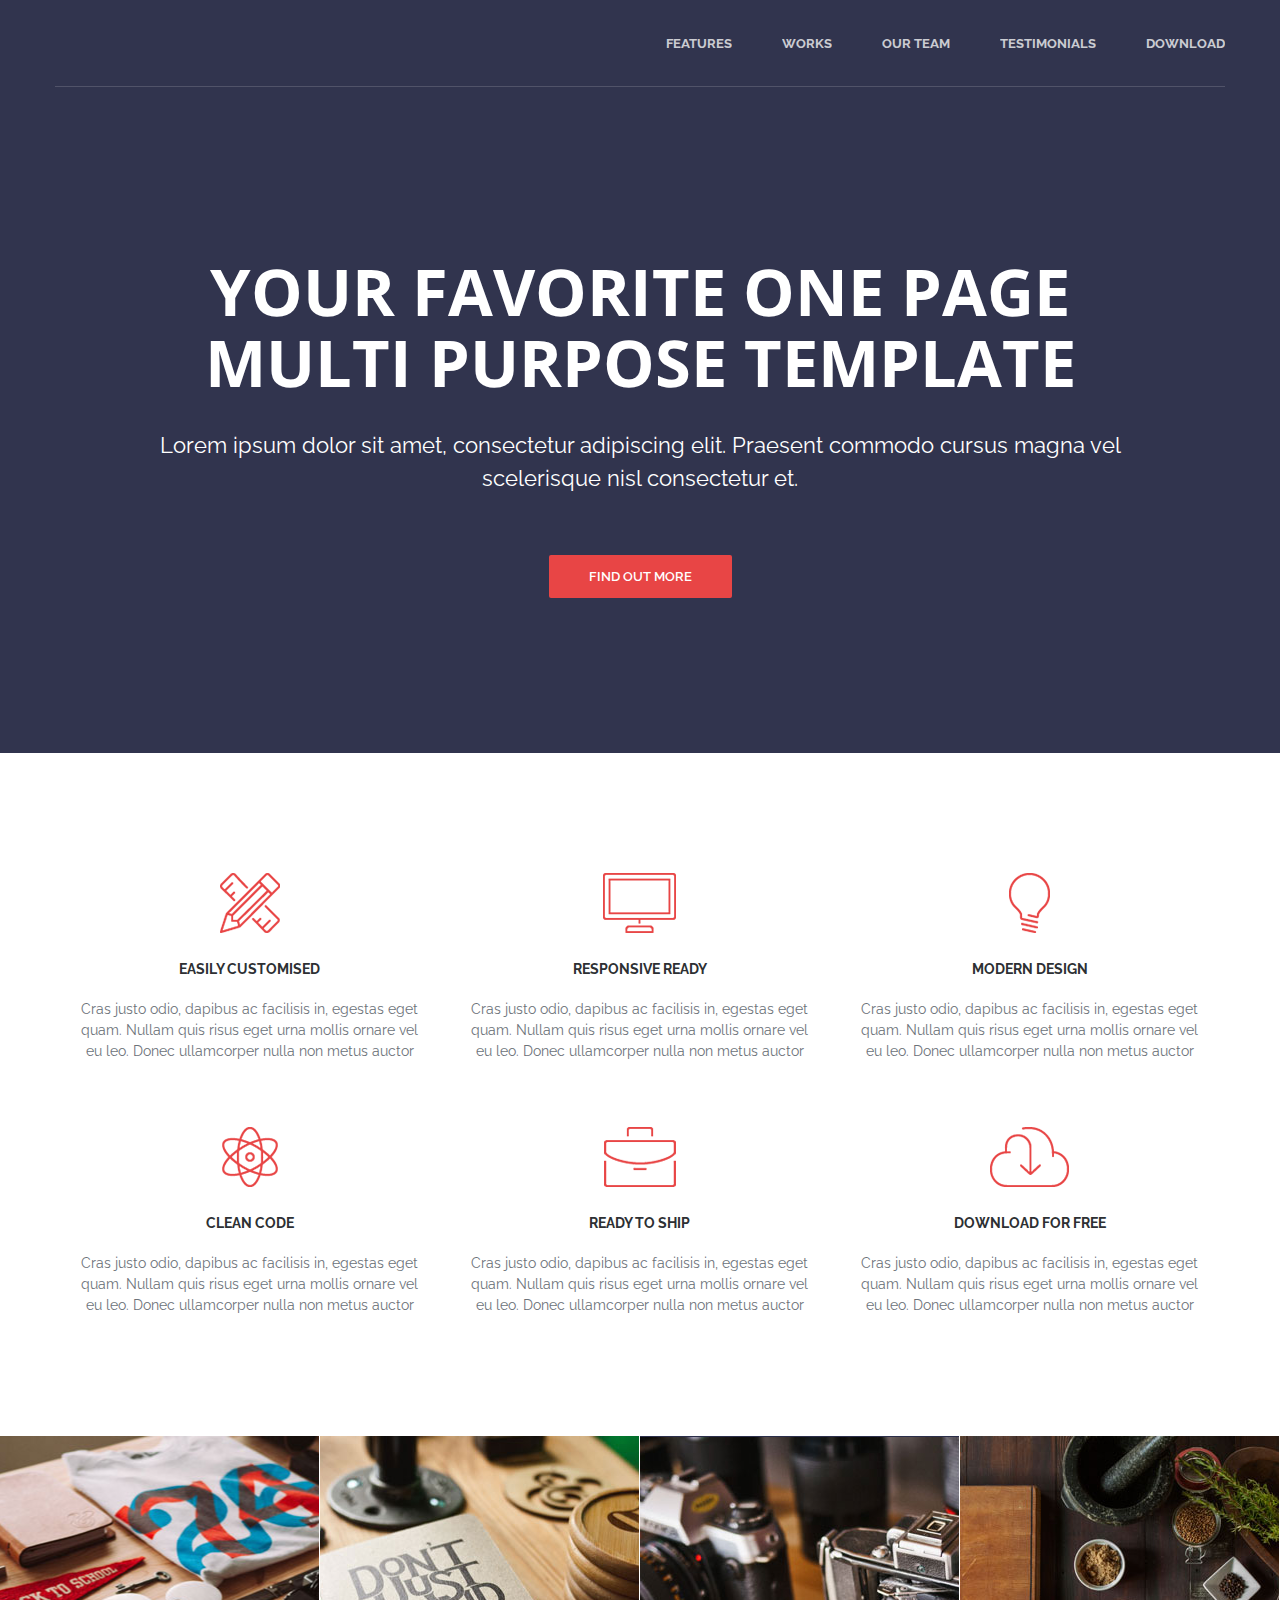
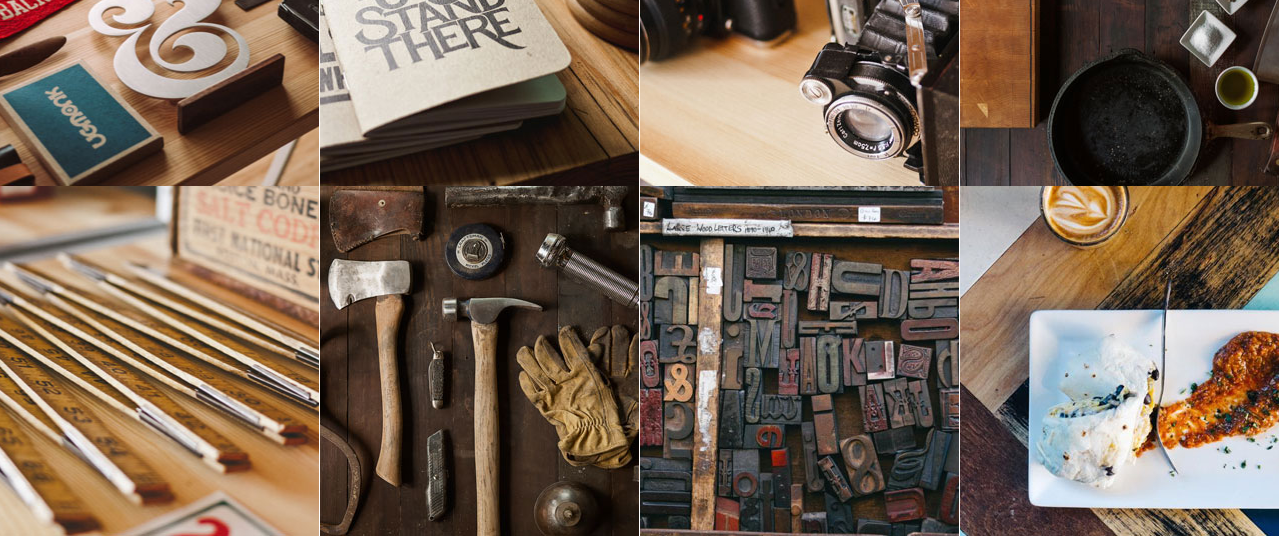
==== index.html @ 41abfb6e "Ending features & portfolio" ====
<!doctype html>
<html>
    <head>
        <meta charset="utf-8">
        <title>ActiveBox</title>
        <link rel="stylesheet" href="style.css">
        <link rel="preconnect" href="https://fonts.gstatic.com">
        <link href="https://fonts.googleapis.com/css2?family=Open+Sans:wght@700&family=Raleway:wght@400;600;700&display=swap" rel="stylesheet">
        <link rel="preconnect" href="https://fonts.gstatic.com">
        <link href="https://fonts.googleapis.com/css2?family=Cardo:ital@1&display=swap" rel="stylesheet">
    </head>
    <body>

        <header class="header">
            <div class="container">
                <div class="header__inner">
                    <div class="header_logo">
                        <img src="image/ActiveBox_header_logo.png" alt="">
                    </div>
                    <nav class="nav">
                        <a class="nav_link" href="#">Features</a>
                        <a class="nav_link" href="#">Works</a>
                        <a class="nav_link" href="#">Our Team</a>
                        <a class="nav_link" href="#">Testimonials</a>
                        <a class="nav_link" href="#">Download</a>
                    </nav>
                </div>
            </div>
        </header>

        <div class="intro">
            <div class="container">
                <div class="intro_inner">
                <h1 class="intro_title">Your Favorite One Page
                Multi Purpose Template</h1>
                <h2 class="intro_subtitle">Lorem ipsum dolor sit amet, consectetur adipiscing elit. Praesent commodo cursus magna
                vel scelerisque nisl consectetur et.</h2>
                <a class="button button--red" href="#">Find out more</a>
                </div>
            </div>
        </div>


        <div class="container">
            <div class="features">
                <div class="features_item">
                    <img src="image/icon1.png" alt="Easily Customised" class="features_icon">
                    <h3 class="features_title">Easily Customised</h3>
                    <div class="features_description">Cras justo odio, dapibus ac facilisis in, egestas eget quam. Nullam quis risus eget urna mollis ornare vel eu leo. Donec ullamcorper nulla non metus auctor </div>
                </div>

                <div class="features_item">
                    <img src="image/icon2.png" alt="Responsive Ready" class="features_icon">
                    <h3 class="features_title">Responsive Ready</h3>
                    <div class="features_description">Cras justo odio, dapibus ac facilisis in, egestas eget quam. Nullam quis risus eget urna mollis ornare vel eu leo. Donec ullamcorper nulla non metus auctor  </div>
                </div>

                <div class="features_item">
                    <img src="image/icon3.png" alt="Modern Design" class="features_icon">
                    <h3 class="features_title">Modern Design</h3>
                    <div class="features_description">Cras justo odio, dapibus ac facilisis in, egestas eget quam. Nullam quis risus eget urna mollis ornare vel eu leo. Donec ullamcorper nulla non metus auctor </div>
                </div>

                <div class="features_item">
                    <img src="image/icon4.png" alt="Clean Code" class="features_icon">
                    <h3 class="features_title">Clean Code</h3>
                    <div class="features_description">Cras justo odio, dapibus ac facilisis in, egestas eget quam. Nullam quis risus eget urna mollis ornare vel eu leo. Donec ullamcorper nulla non metus auctor </div>
                </div>

                <div class="features_item">
                    <img src="image/icon5.png" alt="Ready to Ship" class="features_icon">
                    <h3 class="features_title">Ready to Ship</h3>
                    <div class="features_description">Cras justo odio, dapibus ac facilisis in, egestas eget quam. Nullam quis risus eget urna mollis ornare vel eu leo. Donec ullamcorper nulla non metus auctor </div>
                </div>

                <div class="features_item">
                    <img src="image/icon6.png" alt="Download for Free" class="features_icon">
                    <h3 class="features_title">Download for Free</h3>
                    <div class="features_description">Cras justo odio, dapibus ac facilisis in, egestas eget quam. Nullam quis risus eget urna mollis ornare vel eu leo. Donec ullamcorper nulla non metus auctor </div>
                </div>
            </div> <!-- /.features -->
        </div> <!-- /.container -->

        <div class="portfolio">
            <div class="portfolio_item">
                <img src="image/portfolio1.png" alt="" class="portfolio_image">
                <div class="portfolio_content">
                    <div class="portfolio_title">Project Name</div>
                    <div class="portfolio_description">User Interface Design</div>
                </div>
            </div>

            <div class="portfolio_item">
                <img src="image/portfolio2.png" alt="" class="portfolio_image">
                <div class="portfolio_content">
                    <div class="portfolio_title">Project Name</div>
                    <div class="portfolio_description">User Interface Design</div>
                </div>
            </div>

            <div class="portfolio_item">
                <img src="image/portfolio3.png" alt="" class="portfolio_image">
                <div class="portfolio_content">
                    <div class="portfolio_title">Project Name</div>
                    <div class="portfolio_description">User Interface Design</div>
                </div>
            </div>

            <div class="portfolio_item">
                <img src="image/portfolio4.png" alt="" class="portfolio_image">
                <div class="portfolio_content">
                    <div class="portfolio_title">Project Name</div>
                    <div class="portfolio_description">User Interface Design</div>
                </div>
            </div>

            <div class="portfolio_item">
                <img src="image/portfolio5.png" alt="" class="portfolio_image">
                <div class="portfolio_content">    
                    <div class="portfolio_title">Project Name</div>
                    <div class="portfolio_description">User Interface Design</div>
                </div>
            </div>

            <div class="portfolio_item">
                <img src="image/portfolio6.png" alt="" class="portfolio_image">
                <div class="portfolio_content">
                    <div class="portfolio_title">Project Name</div>
                    <div class="portfolio_description">User Interface Design</div>
                </div>
            </div>

            <div class="portfolio_item">
                <img src="image/portfolio7.png" alt="" class="portfolio_image">
                <div class="portfolio_content">
                    <div class="portfolio_title">Project Name</div>
                    <div class="portfolio_description">User Interface Design</div>
                </div>
            </div>

            <div class="portfolio_item">
                <img src="image/portfolio8.png" alt="" class="portfolio_image">
                <div class="portfolio_content">
                    <div class="portfolio_title">Project Name</div>
                    <div class="portfolio_description">User Interface Design</div>
                </div>
            </div>
        </div> <!-- /.portfolio -->


    </body>
</html>
---- style.css ----
body {
    margin: 0;
    font-family: 'Raleway', sans-serif;
    font-size: 14px;
    color: #6c7279;
    -webkit-font-smoothing: antialiased;
}

*,
*:before,
*:after {
    /* Алгоритм подсчёта размера блока */
    box-sizing: border-box;
}

h1, h2, h3, h4, h5, h6 {
    margin: 0;
}

p {
    margin: 0 0 10px 0;
}

/* Container */

.container {
    width: 100%;
    max-width: 1170px;
    margin: 0 auto;
}

/* Header */

.header {
    width: 100%;
    position: absolute;
    top: 0;
    left: 0;
    z-index: 1000;
    height: 100px;
}

.header__inner {
    display: flex;
    justify-content: space-between;
    border-bottom: 1px solid #515369;
    padding: 35px 0;
    align-items: center;
}

/* nav */

.nav {
    display: flex;
    font-size: 13px;
    font-weight: 700;
}

.nav_link {
    margin-left: 50px;
    color: #fff;
    text-decoration: none;
    text-transform: uppercase;
    opacity: 0.75;
    transition: opacity .1s linear;
}

.nav_link:first-child {
    margin-left: 0px;
}

.nav_link:hover {
    opacity: 1;

}

/* Intro */

.intro {
    height: 753px;
    background: #31344e url("image/bg.jpg") no-repeat center;
    background-size: cover;
    padding-top: 100px;
    display: flex;
    flex-direction: column;
    justify-content: center;

}

.intro_inner {
    max-width: 970px;
    width: 100%;
    margin: 0 auto;
    text-align: center;
}

.intro_title {
    font-family: 'Open Sans', sans-serif;
    font-size: 65px;
    color: #fff;
    font-weight: 700;
    line-height: 1.1;
    margin: 0 0 30px;
    text-transform: uppercase;
    

}

.intro_subtitle {
    color: #fff;
    font-size: 22px;
    line-height: 1.5;
    font-weight: 400;
    margin-bottom: 60px;
}


/* Button */

.button {
    display: inline-block;
    vertical-align: top;
    font-size: 13px;
    font-weight: 600;
    color: #fff;
    text-transform: uppercase;
    text-decoration: none;
    padding: 14px 40px;
    border-radius: 2px;
    font-family: inherit;
    border: 0;
    cursor: pointer;
    transition: background-color .1s linear;

}

.button--red {
    background-color: #e84545;
}

.button--red:hover {
    background-color: #dd3434;
}


/* Features */

.features {
    display: flex;
    margin: 120px 0;
    flex-wrap: wrap;
}

.features_item {
    width: 33.33333%;
    text-align: center;
    padding: 0 25px;
}

.features_item:nth-child(-n+3) {
    margin-bottom: 65px;
}

.features_icon {
    margin-bottom: 25px;
}

.features_title {
    margin-bottom: 22px;
    color: #2d3033;
    font-size: 14px;
    font-family: 'Raleway', sans-serif;
    font-weight: 700;
    text-transform: uppercase;
}

.features_description {
    color: #6c7279;
    line-height: 1.5;
    font-size: 14px;

}

/* Portfolio */

.portfolio {
    display: flex;
    flex-wrap: wrap;
}

.portfolio_item {
    width: 25%;
    position: relative;
    overflow: hidden;
    height: 350px;
    border-right: 1px solid #fff;
}

.portfolio_image {
    position: absolute;
    top: 50%;
    left: 50%;
    z-index: 1;

    transform: translate3d(-50%, -50%, 0);
}

.portfolio_content {
    display: flex;
    flex-direction: column;
    justify-content: center;
    text-align: center;
    width: 100%;
    height: 100%;
    background-color: rgba(232, 69, 69, .9);
    position: absolute;
    top: 0;
    left: 0;
    z-index: 2;
    opacity: 0;
    transition: opacity .2s linear;
}

.portfolio_content:hover {
    opacity: 1;
}

.portfolio_title {
    font-size: 14px;
    font-weight: 700;
    font-family: 'Raleway', sans-serif;
    color: #fff;
    text-transform: uppercase;
    margin-bottom: 10px;
}

.portfolio_description {
    color: #fff;
    font-size: 14px;
    font-family: 'Raleway', sans-serif;
    font-weight: 400;
    
}
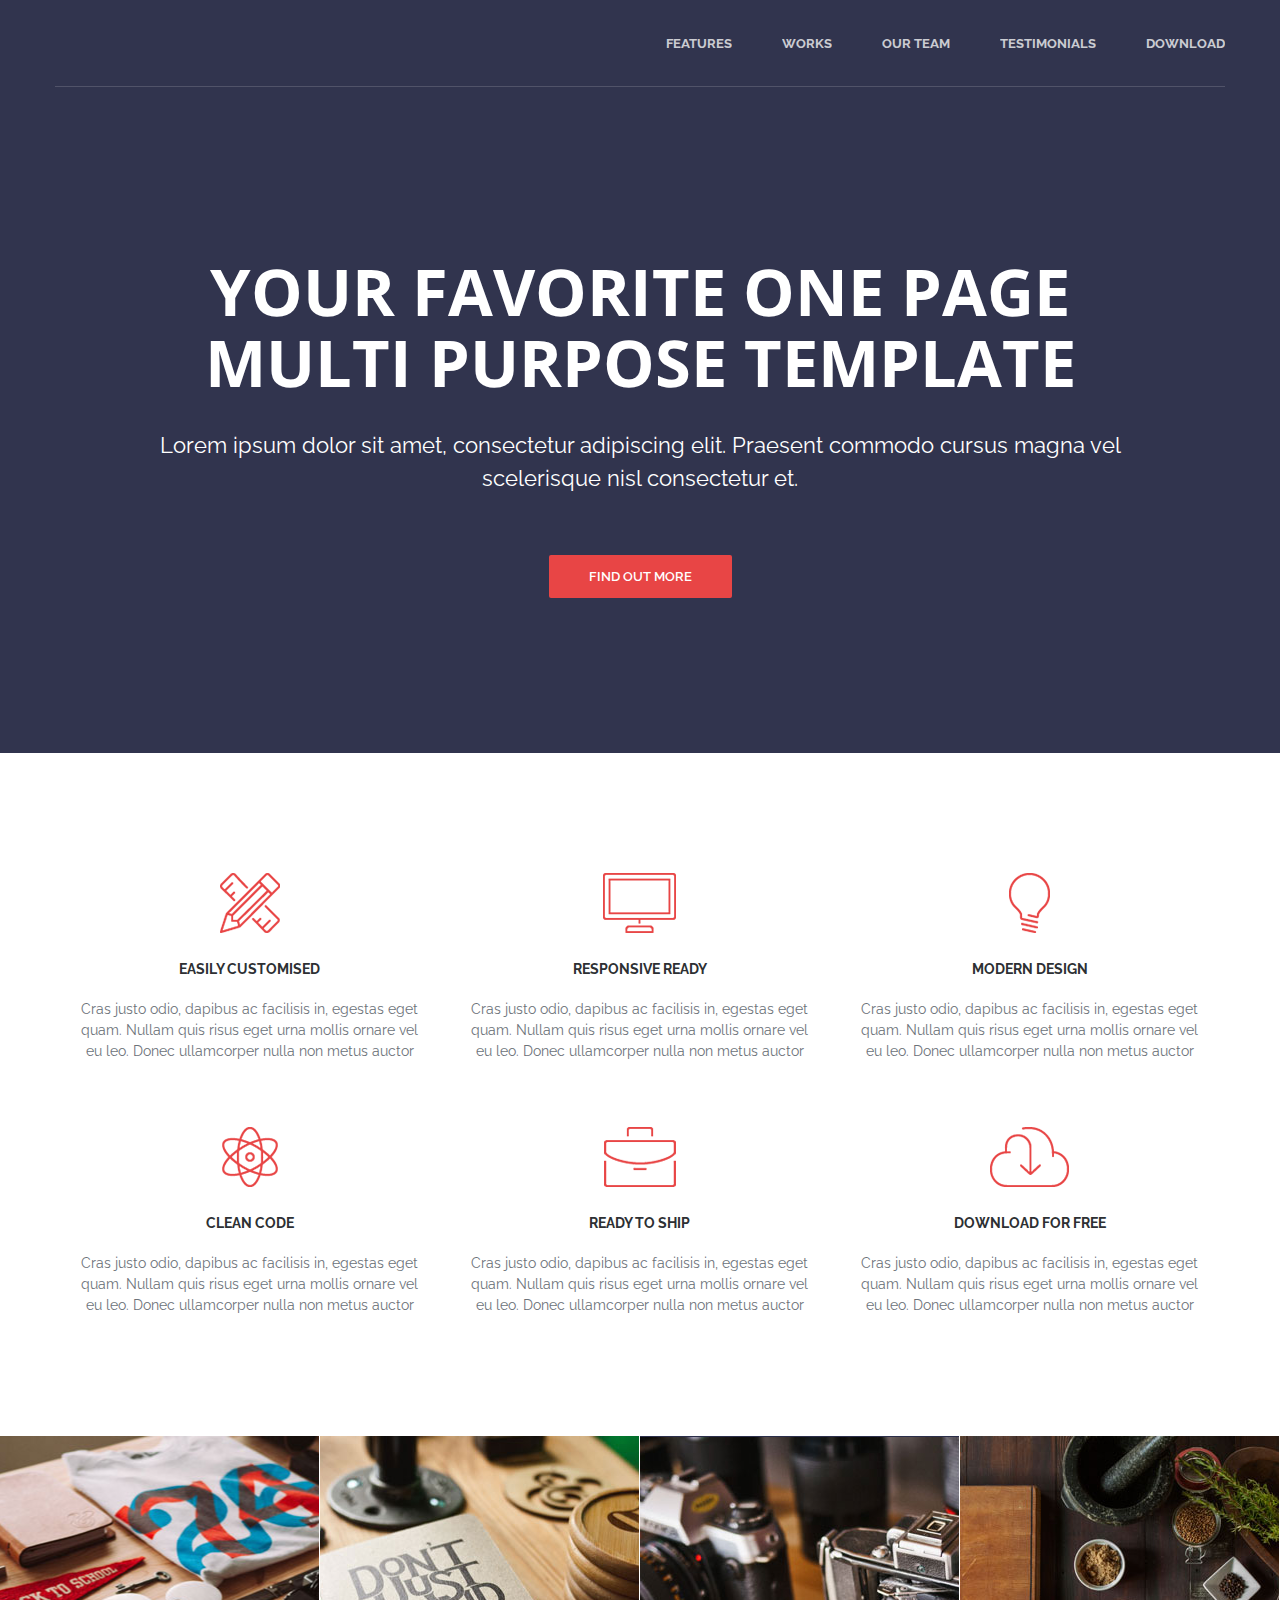
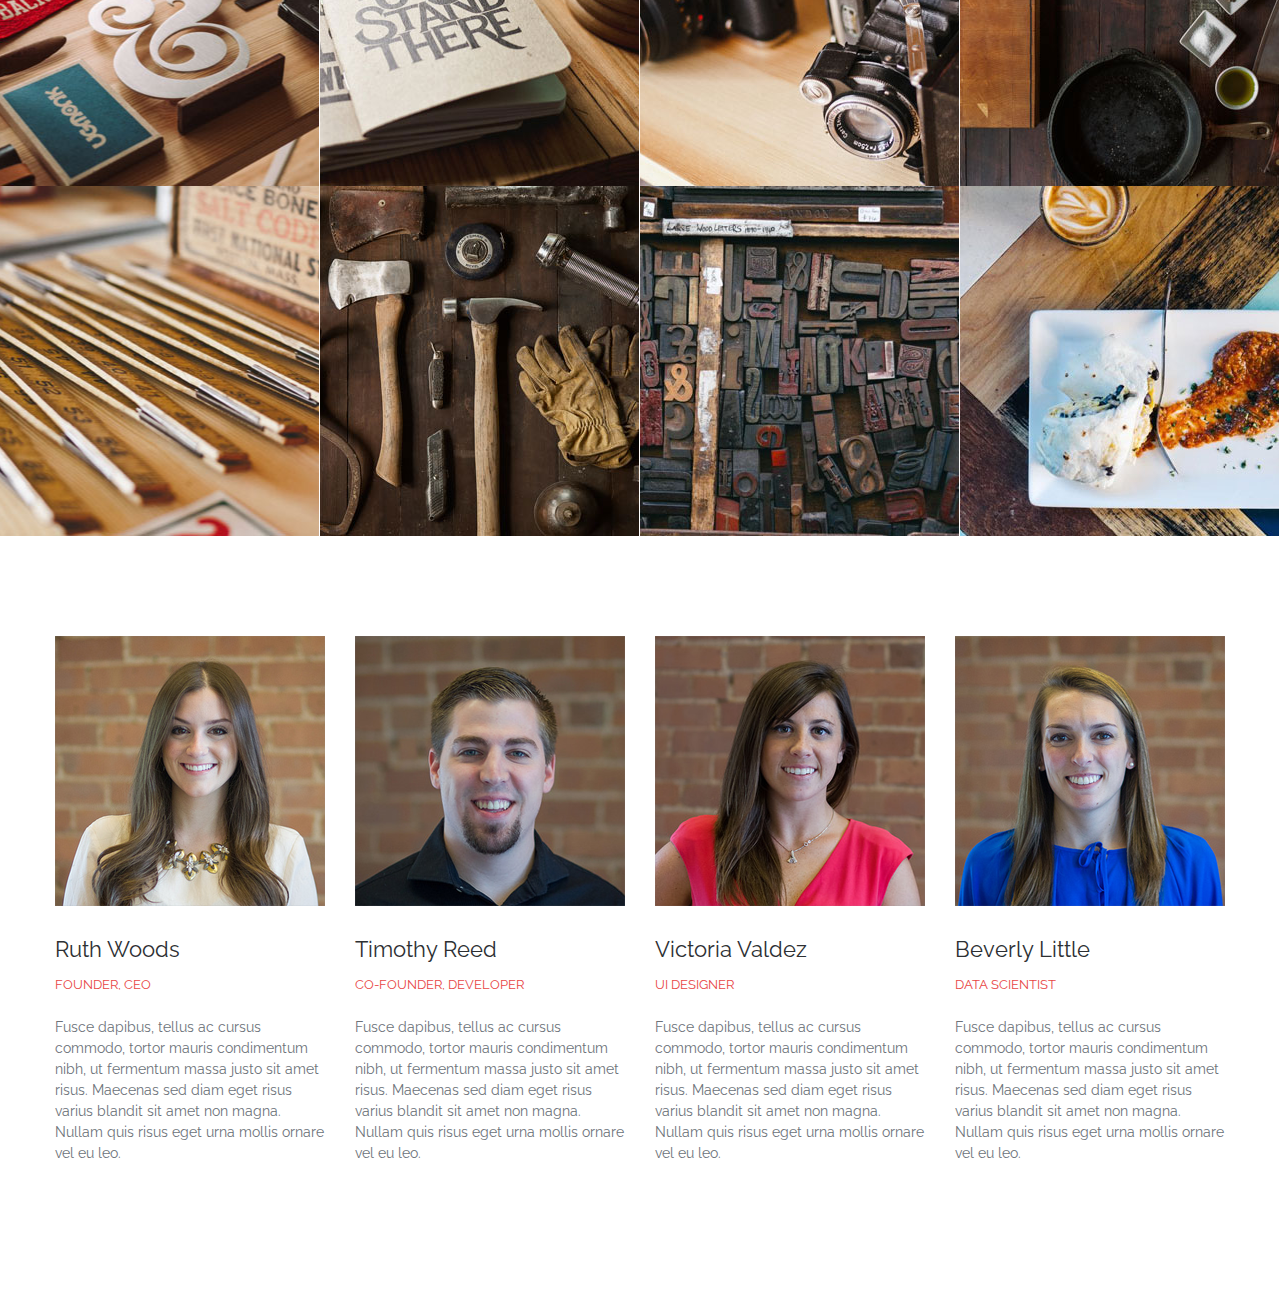
==== commit c0836b99: "Ending team" ====
--- a/index.html
+++ b/index.html
@@ -147,6 +147,44 @@
             </div>
         </div> <!-- /.portfolio -->
 
+        <div class="team">
+            <div class="container">
+                <div class="team_inner">
+                    <div class="team_item">
+                        <img src="image/team1.png" alt="" class="team_photo">
+                        <div class="team_name">Ruth Woods</div>
+                        <div class="team_position">Founder, CEO</div>
+                        <div class="team_description">Fusce dapibus, tellus ac cursus commodo, tortor mauris condimentum nibh, ut fermentum massa justo sit amet risus. Maecenas sed diam eget risus varius blandit sit amet non magna. Nullam quis risus eget urna mollis ornare vel eu leo.</div>
+                        <div class="team_connection"></div>
+                    </div>
+
+                    <div class="team_item">
+                        <img src="image/team2.png" alt="" class="team_photo">
+                        <div class="team_name">Timothy Reed</div>
+                        <div class="team_position">Co-Founder, Developer</div>
+                        <div class="team_description">Fusce dapibus, tellus ac cursus commodo, tortor mauris condimentum nibh, ut fermentum massa justo sit amet risus. Maecenas sed diam eget risus varius blandit sit amet non magna. Nullam quis risus eget urna mollis ornare vel eu leo.</div>
+                        <div class="team_connection"></div>
+                    </div>
+
+                    <div class="team_item">
+                        <img src="image/team3.png" alt="" class="team_photo">
+                        <div class="team_name">Victoria Valdez</div>
+                        <div class="team_position">UI Designer</div>
+                        <div class="team_description">Fusce dapibus, tellus ac cursus commodo, tortor mauris condimentum nibh, ut fermentum massa justo sit amet risus. Maecenas sed diam eget risus varius blandit sit amet non magna. Nullam quis risus eget urna mollis ornare vel eu leo.</div>
+                        <div class="team_connection"></div>
+                    </div>
+
+                    <div class="team_item">
+                        <img src="image/team4.png" alt="" class="team_photo">
+                        <div class="team_name">Beverly Little</div>
+                        <div class="team_position">Data Scientist</div>
+                        <div class="team_description">Fusce dapibus, tellus ac cursus commodo, tortor mauris condimentum nibh, ut fermentum massa justo sit amet risus. Maecenas sed diam eget risus varius blandit sit amet non magna. Nullam quis risus eget urna mollis ornare vel eu leo.</div>
+                        <div class="team_connection"></div>
+                    </div>
+                </div> <!-- /.team_inner -->
+            </div> <!-- /.container -->
+        </div> <!-- /.team -->
+
 
     </body>
 </html>--- a/style.css
+++ b/style.css
@@ -25,8 +25,9 @@
 
 .container {
     width: 100%;
-    max-width: 1170px;
+    max-width: 1200px;
     margin: 0 auto;
+    padding: 0 15px;
 }
 
 /* Header */
@@ -241,3 +242,55 @@
     font-weight: 400;
     
 }
+
+
+/* Team */
+
+.team {
+    margin: 100px 0;
+}
+
+.team_inner {
+    display: flex;
+    flex-wrap: wrap;
+    margin: 0 -15px;
+}
+
+.team_item {
+    width: 25%;
+    padding: 0 15px;
+    margin-bottom: 30px;
+}
+
+.team_photo {
+    display: block;
+    max-width: 100%;
+    height: auto;
+    margin-bottom: 30px;
+
+}
+
+.team_name {
+    font-size: 22px;
+    font-family: 'Raleway', sans-serif;
+    font-weight: 400;
+    color: #2d3033;
+    margin-bottom: 15px;
+}
+
+.team_position {
+    font-family: 'Raleway', sans-serif;
+    font-weight: 400;
+    font-size: 13px;
+    color: #e84545;
+    text-transform: uppercase;
+    margin-bottom: 25px;
+}
+
+.team_description {
+    font-size: 14px;
+    font-family: 'Raleway', sans-serif;
+    font-weight: 400;
+    line-height: 1.5;
+    
+}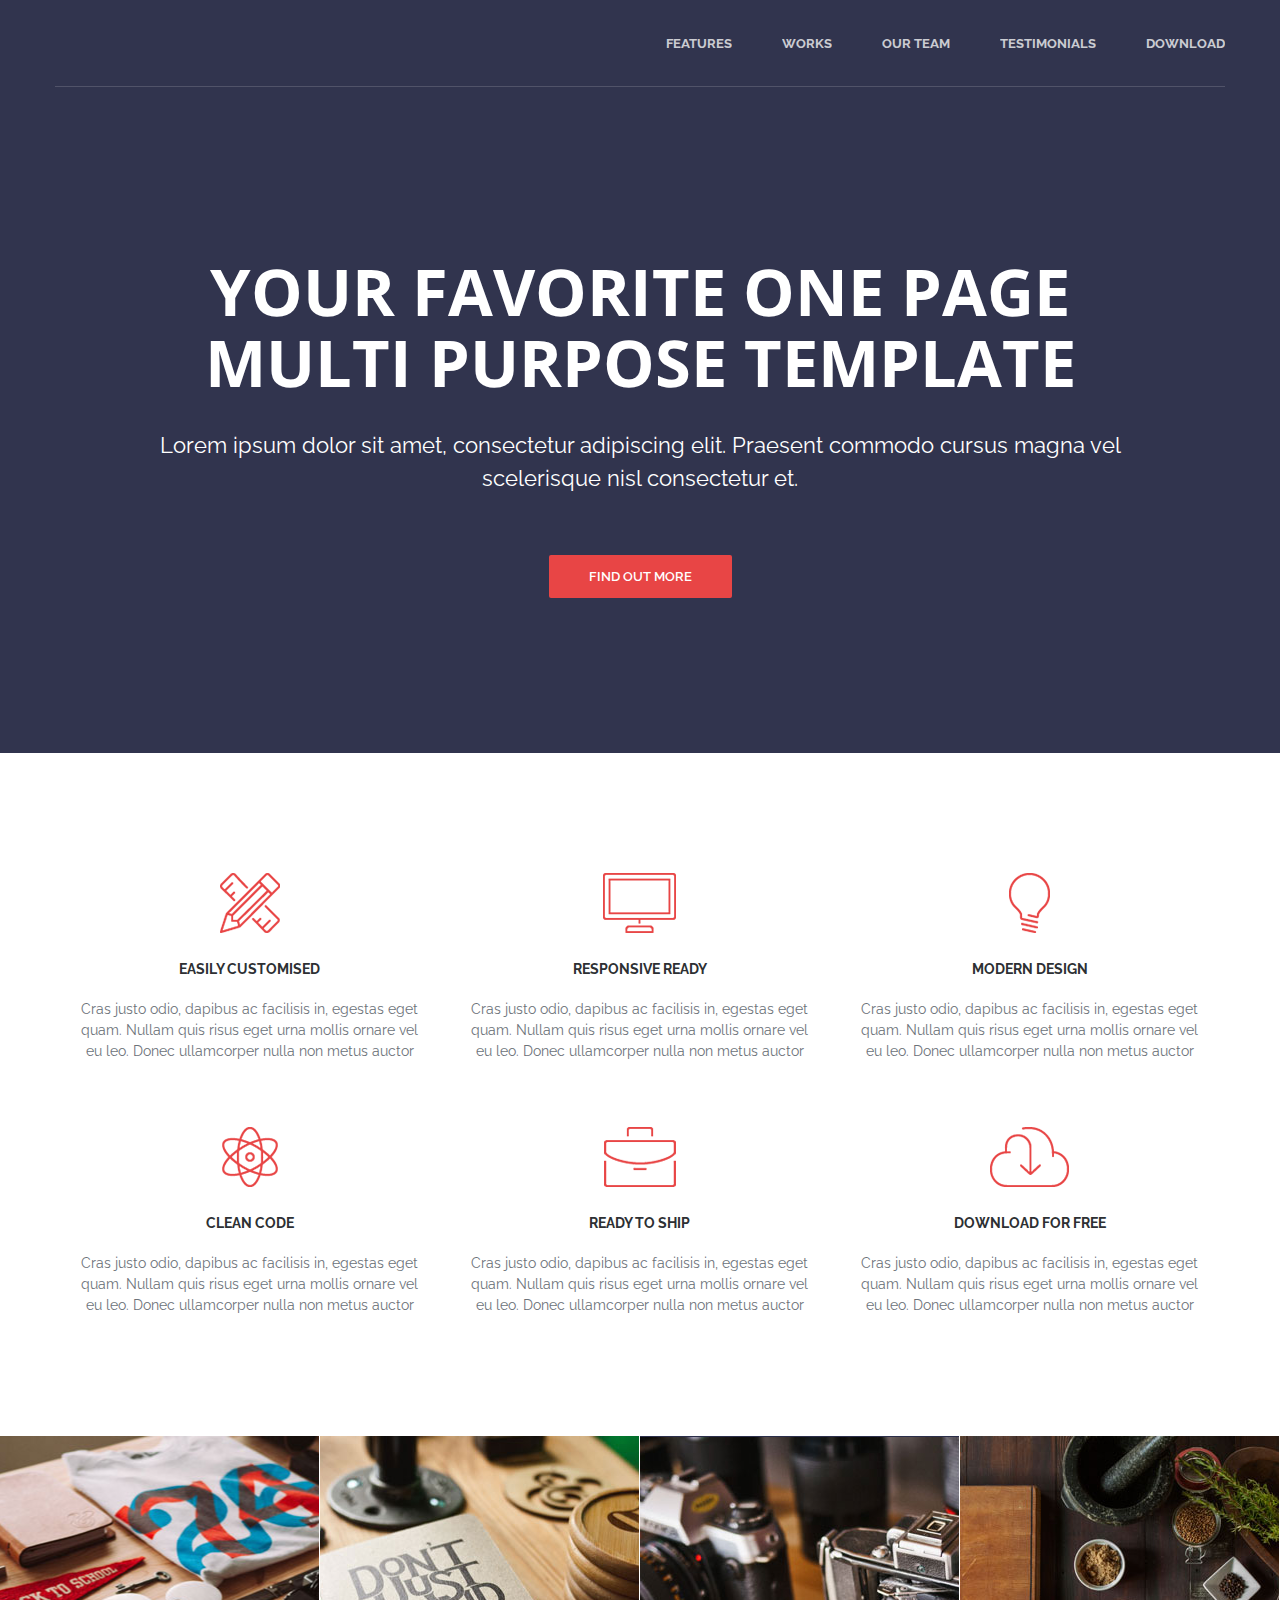
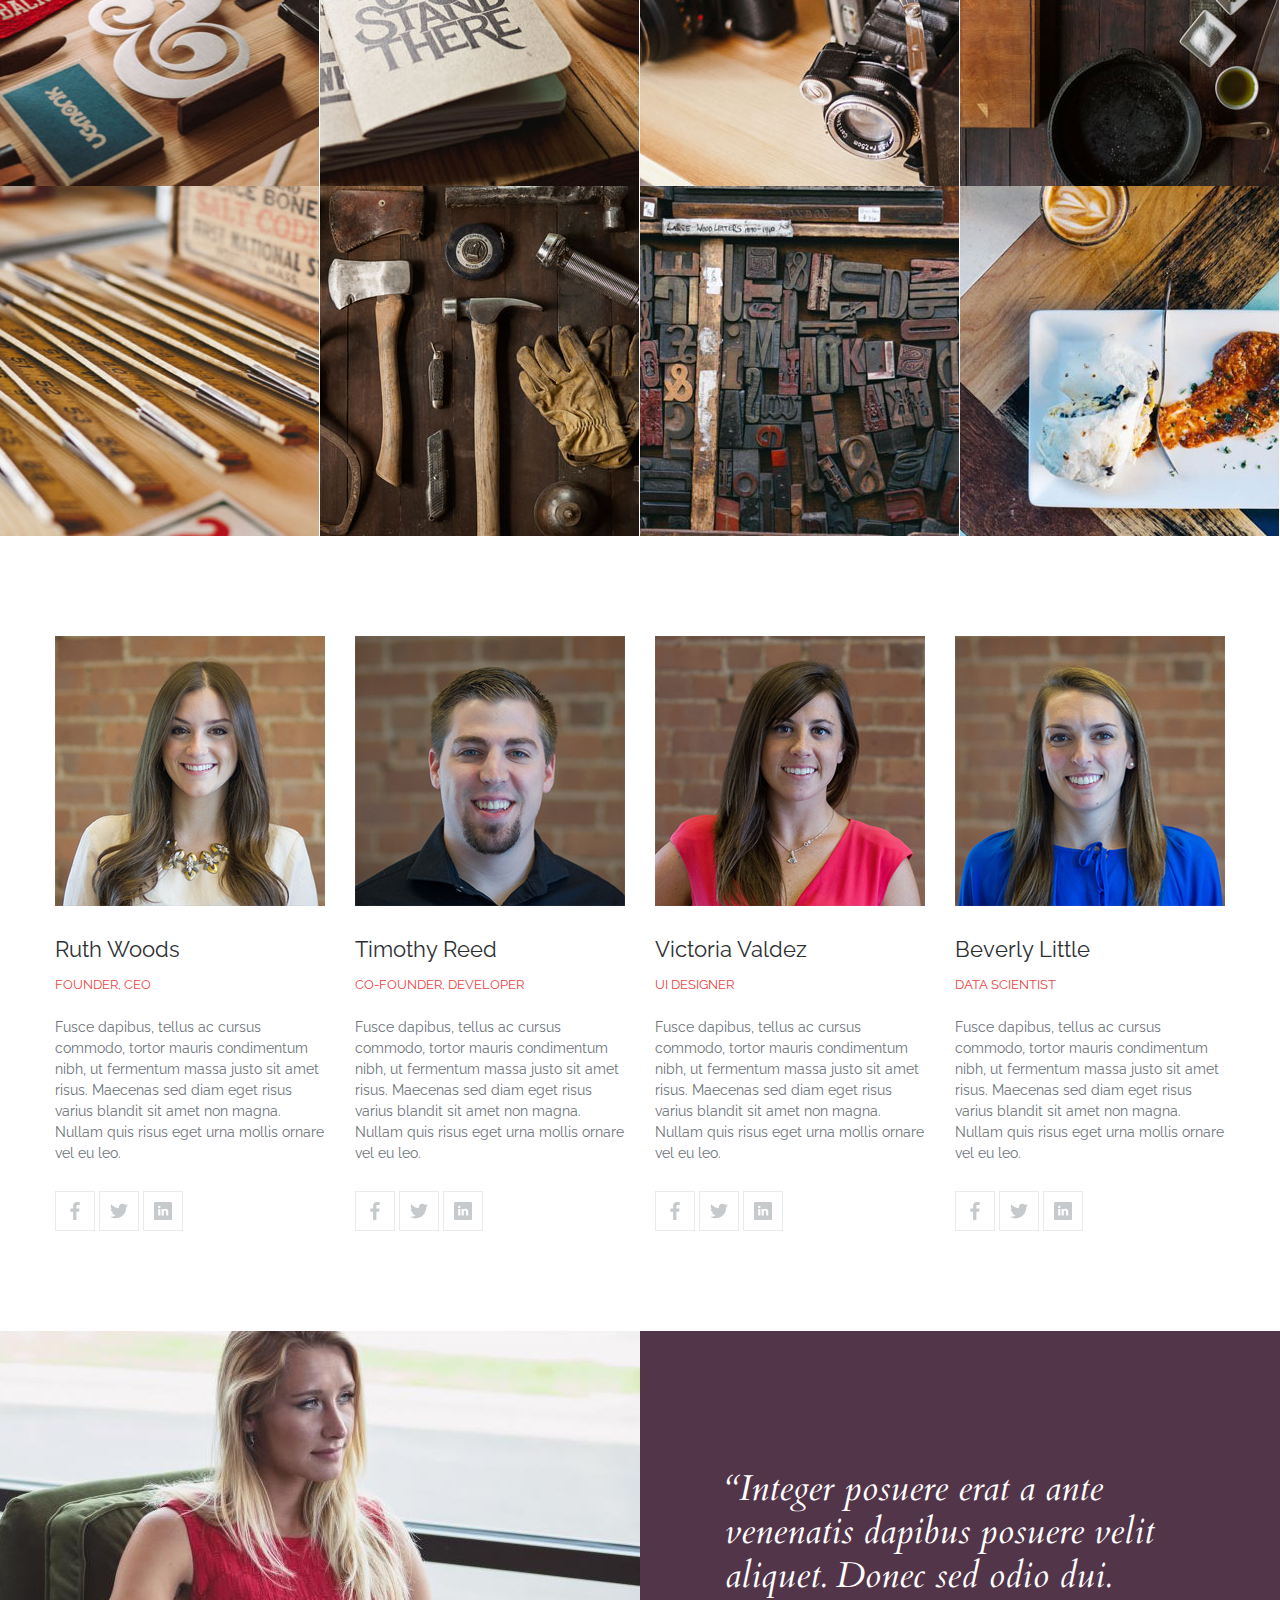
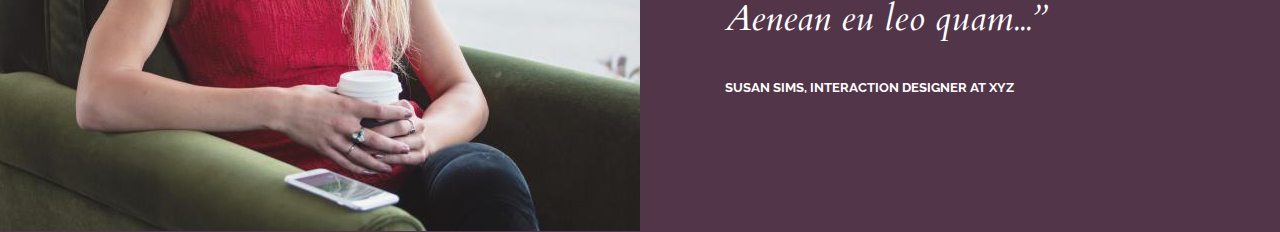
==== commit b714dffe: "Block with reviews & social block" ====
--- a/index.html
+++ b/index.html
@@ -11,6 +11,44 @@
     </head>
     <body>
 
+        <!-- SVG Sprite -->
+
+        <svg style="display: none;">
+            <symbol id="facebook" viewBox="0 0 155.139 155.139">
+                <g>
+                    <path d="M89.584,155.139V84.378h23.742l3.562-27.585H89.584V39.184
+                        c0-7.984,2.208-13.425,13.67-13.425l14.595-0.006V1.08C115.325,0.752,106.661,0,96.577,0C75.52,0,61.104,12.853,61.104,36.452
+                        v20.341H37.29v27.585h23.814v70.761H89.584z"/>
+                </g>
+            </symbol>
+
+            <symbol id="twitter" viewBox="0 0 512 512">
+                <g>
+                    <path d="M512,97.248c-19.04,8.352-39.328,13.888-60.48,16.576c21.76-12.992,38.368-33.408,46.176-58.016
+                        c-20.288,12.096-42.688,20.64-66.56,25.408C411.872,60.704,384.416,48,354.464,48c-58.112,0-104.896,47.168-104.896,104.992
+                        c0,8.32,0.704,16.32,2.432,23.936c-87.264-4.256-164.48-46.08-216.352-109.792c-9.056,15.712-14.368,33.696-14.368,53.056
+                        c0,36.352,18.72,68.576,46.624,87.232c-16.864-0.32-33.408-5.216-47.424-12.928c0,0.32,0,0.736,0,1.152
+                        c0,51.008,36.384,93.376,84.096,103.136c-8.544,2.336-17.856,3.456-27.52,3.456c-6.72,0-13.504-0.384-19.872-1.792
+                        c13.6,41.568,52.192,72.128,98.08,73.12c-35.712,27.936-81.056,44.768-130.144,44.768c-8.608,0-16.864-0.384-25.12-1.44
+                        C46.496,446.88,101.6,464,161.024,464c193.152,0,298.752-160,298.752-298.688c0-4.64-0.16-9.12-0.384-13.568
+                        C480.224,136.96,497.728,118.496,512,97.248z"/>
+                </g>
+            </symbol>
+
+            <symbol id="linkedin" viewBox="0 0 512 512">
+                <path d="m475.074219 0h-438.148438c-20.394531 0-36.925781 16.53125-36.925781 36.925781v438.148438c0 20.394531 16.53125 36.925781 36.925781 
+                36.925781h438.148438c20.394531 0 36.925781-16.53125 36.925781-36.925781v-438.148438c0-20.394531-16.53125-36.925781-36.925781-36.925781zm-293.464844 
+                387h-62.347656v-187.574219h62.347656zm-31.171875-213.1875h-.40625c-20.921875 0-34.453125-14.402344-34.453125-32.402344 0-18.40625 13.945313-32.410156 
+                35.273437-32.410156 21.328126 0 34.453126 14.003906 34.859376 32.410156 0 18-13.53125 32.402344-35.273438 32.402344zm255.984375 
+                213.1875h-62.339844v-100.347656c0-25.21875-9.027343-42.417969-31.585937-42.417969-17.222656 0-27.480469 11.601563-31.988282 22.800781-1.648437 
+                4.007813-2.050781 9.609375-2.050781 15.214844v104.75h-62.34375s.816407-169.976562 0-187.574219h62.34375v26.558594c8.285157-12.78125 23.109375-30.960937 
+                56.1875-30.960937 41.019531 0 71.777344 26.808593 71.777344 84.421874zm0 0"/>
+            </symbol>
+        </svg>
+
+
+        <!-- HEADER -->
+
         <header class="header">
             <div class="container">
                 <div class="header__inner">
@@ -27,6 +65,9 @@
                 </div>
             </div>
         </header>
+
+
+        <!-- INTRO -->
 
         <div class="intro">
             <div class="container">
@@ -40,6 +81,7 @@
             </div>
         </div>
 
+        <!-- FEATURES -->
 
         <div class="container">
             <div class="features">
@@ -81,6 +123,8 @@
             </div> <!-- /.features -->
         </div> <!-- /.container -->
 
+        <!-- PORTFOLIO -->
+
         <div class="portfolio">
             <div class="portfolio_item">
                 <img src="image/portfolio1.png" alt="" class="portfolio_image">
@@ -146,6 +190,8 @@
                 </div>
             </div>
         </div> <!-- /.portfolio -->
+
+        <!-- TEAM -->
 
         <div class="team">
             <div class="container">
@@ -155,7 +201,29 @@
                         <div class="team_name">Ruth Woods</div>
                         <div class="team_position">Founder, CEO</div>
                         <div class="team_description">Fusce dapibus, tellus ac cursus commodo, tortor mauris condimentum nibh, ut fermentum massa justo sit amet risus. Maecenas sed diam eget risus varius blandit sit amet non magna. Nullam quis risus eget urna mollis ornare vel eu leo.</div>
-                        <div class="team_connection"></div>
+                        <div class="team_connection">
+                            <a href="" class="connection_item" target="_blank">
+                                <svg class="connection_icon">
+                                    <use xlink:href="#facebook">
+                                    </use>
+                                </svg>
+                            </a>
+
+                            <a href="" class="connection_item" target="_blank">
+                                <svg class="connection_icon">
+                                    <use xlink:href="#twitter">
+                                    </use>
+                                </svg>
+                            </a>
+
+                            <a href="" class="connection_item" target="_blank">
+                                <svg class="connection_icon">
+                                    <use xlink:href="#linkedin">
+                                    </use>
+                                </svg>
+                            </a>
+                            
+                        </div>
                     </div>
 
                     <div class="team_item">
@@ -163,7 +231,28 @@
                         <div class="team_name">Timothy Reed</div>
                         <div class="team_position">Co-Founder, Developer</div>
                         <div class="team_description">Fusce dapibus, tellus ac cursus commodo, tortor mauris condimentum nibh, ut fermentum massa justo sit amet risus. Maecenas sed diam eget risus varius blandit sit amet non magna. Nullam quis risus eget urna mollis ornare vel eu leo.</div>
-                        <div class="team_connection"></div>
+                        <div class="team_connection">
+                            <a href="" class="connection_item" target="_blank">
+                                <svg class="connection_icon">
+                                    <use xlink:href="#facebook">
+                                    </use>
+                                </svg>
+                            </a>
+
+                            <a href="" class="connection_item" target="_blank">
+                                <svg class="connection_icon">
+                                    <use xlink:href="#twitter">
+                                    </use>
+                                </svg>
+                            </a>
+
+                            <a href="" class="connection_item" target="_blank">
+                                <svg class="connection_icon">
+                                    <use xlink:href="#linkedin">
+                                    </use>
+                                </svg>
+                            </a>
+                        </div>
                     </div>
 
                     <div class="team_item">
@@ -171,7 +260,28 @@
                         <div class="team_name">Victoria Valdez</div>
                         <div class="team_position">UI Designer</div>
                         <div class="team_description">Fusce dapibus, tellus ac cursus commodo, tortor mauris condimentum nibh, ut fermentum massa justo sit amet risus. Maecenas sed diam eget risus varius blandit sit amet non magna. Nullam quis risus eget urna mollis ornare vel eu leo.</div>
-                        <div class="team_connection"></div>
+                        <div class="team_connection">
+                            <a href="" class="connection_item" target="_blank">
+                                <svg class="connection_icon">
+                                    <use xlink:href="#facebook">
+                                    </use>
+                                </svg>
+                            </a>
+
+                            <a href="" class="connection_item" target="_blank">
+                                <svg class="connection_icon">
+                                    <use xlink:href="#twitter">
+                                    </use>
+                                </svg>
+                            </a>
+
+                            <a href="" class="connection_item" target="_blank">
+                                <svg class="connection_icon">
+                                    <use xlink:href="#linkedin">
+                                    </use>
+                                </svg>
+                            </a>
+                        </div>
                     </div>
 
                     <div class="team_item">
@@ -179,12 +289,56 @@
                         <div class="team_name">Beverly Little</div>
                         <div class="team_position">Data Scientist</div>
                         <div class="team_description">Fusce dapibus, tellus ac cursus commodo, tortor mauris condimentum nibh, ut fermentum massa justo sit amet risus. Maecenas sed diam eget risus varius blandit sit amet non magna. Nullam quis risus eget urna mollis ornare vel eu leo.</div>
-                        <div class="team_connection"></div>
+                        <div class="team_connection">
+                            <a href="" class="connection_item" target="_blank">
+                                <svg class="connection_icon">
+                                    <use xlink:href="#facebook">
+                                    </use>
+                                </svg>
+                            </a>
+
+                            <a href="" class="connection_item" target="_blank">
+                                <svg class="connection_icon">
+                                    <use xlink:href="#twitter">
+                                    </use>
+                                </svg>
+                            </a>
+
+                            <a href="" class="connection_item" target="_blank">
+                                <svg class="connection_icon">
+                                    <use xlink:href="#linkedin">
+                                    </use>
+                                </svg>
+                            </a>
+                        </div>
                     </div>
                 </div> <!-- /.team_inner -->
             </div> <!-- /.container -->
         </div> <!-- /.team -->
 
 
+
+        <!-- TESTIMONIALS -->
+
+        <div class="testimonials">
+            <div class="container">
+                <div class="testimonials_item">
+                    <div class="testimonials_photo">
+                        <img class="test_img" src="image/reviews_1.jpg" alt="">
+                    </div>
+                    <div class="testimonials_content">
+                        <div class="testimonials_text">
+                        “Integer posuere erat a ante venenatis 
+                        dapibus posuere velit aliquet. Donec sed odio dui. 
+                        Aenean eu leo quam...”
+                        </div>
+                        <div class="testimonials_name">
+                            Susan Sims, Interaction Designer at XYZ
+                        </div>
+                    </div>
+                </div>
+            </div> <!-- /. container -->
+        </div> <!-- /.testimonials -->
+
     </body>
 </html>--- a/style.css
+++ b/style.css
@@ -247,7 +247,7 @@
 /* Team */
 
 .team {
-    margin: 100px 0;
+    margin: 100px 0 70px;
 }
 
 .team_inner {
@@ -292,5 +292,99 @@
     font-family: 'Raleway', sans-serif;
     font-weight: 400;
     line-height: 1.5;
-    
-}+    margin-bottom: 27px;
+}
+
+/* Connection */
+
+.team_connection {
+    display: flex;
+}
+
+.connection_item {
+    display: flex;
+    justify-content: center;
+    align-items: center;
+    width: 40px;
+    height: 40px;
+    border: 1px solid #e8ecee;
+    margin-right: 4px;
+    background-color: #fff;
+
+    transition: background .1s linear;
+}
+
+
+.connection_item:hover {
+    background-color: #e8ecee;
+}
+
+.connection_item:hover .connection_icon {
+    fill: #e84545;
+}
+
+.connection_icon {
+    display: block;
+    fill: #c6cacc;
+    height: 18px;
+    transition: fill .1s linear;
+}
+
+
+/* Testimonials */
+
+.testimonials {
+    width: 100%;
+    background-color: #53354a;
+    height: 501px;
+    overflow: hidden;
+}
+
+.testimonials_item {
+    display: flex;
+    flex-wrap: wrap;
+}
+
+.testimonials_content {
+    width: 50%;
+    padding-left: 85px;
+    display: flex;
+    flex-direction: column;
+    justify-content: center;
+}
+
+.testimonials_photo {
+    width: 50%;
+    height: 500px;
+    position: relative;
+
+}
+
+.testimonials_text {
+    font-family: 'Cardo', serif;
+    font-weight: 400;
+    font-size: 36px;
+    margin-bottom: 40px;
+    font-style: italic;
+    line-height: 1.2;
+    color: #fff;
+
+}
+
+.testimonials_name {
+    font-size: 13px;
+    font-family: 'Raleway', sans-serif;
+    font-weight: 700;
+    text-transform: uppercase;
+    color: #fff;
+}
+
+.test_img {
+    position: absolute;
+    top: 50%;
+    right: 0;
+    z-index: 1;
+
+    transform: translateY(-50%);
+}
+
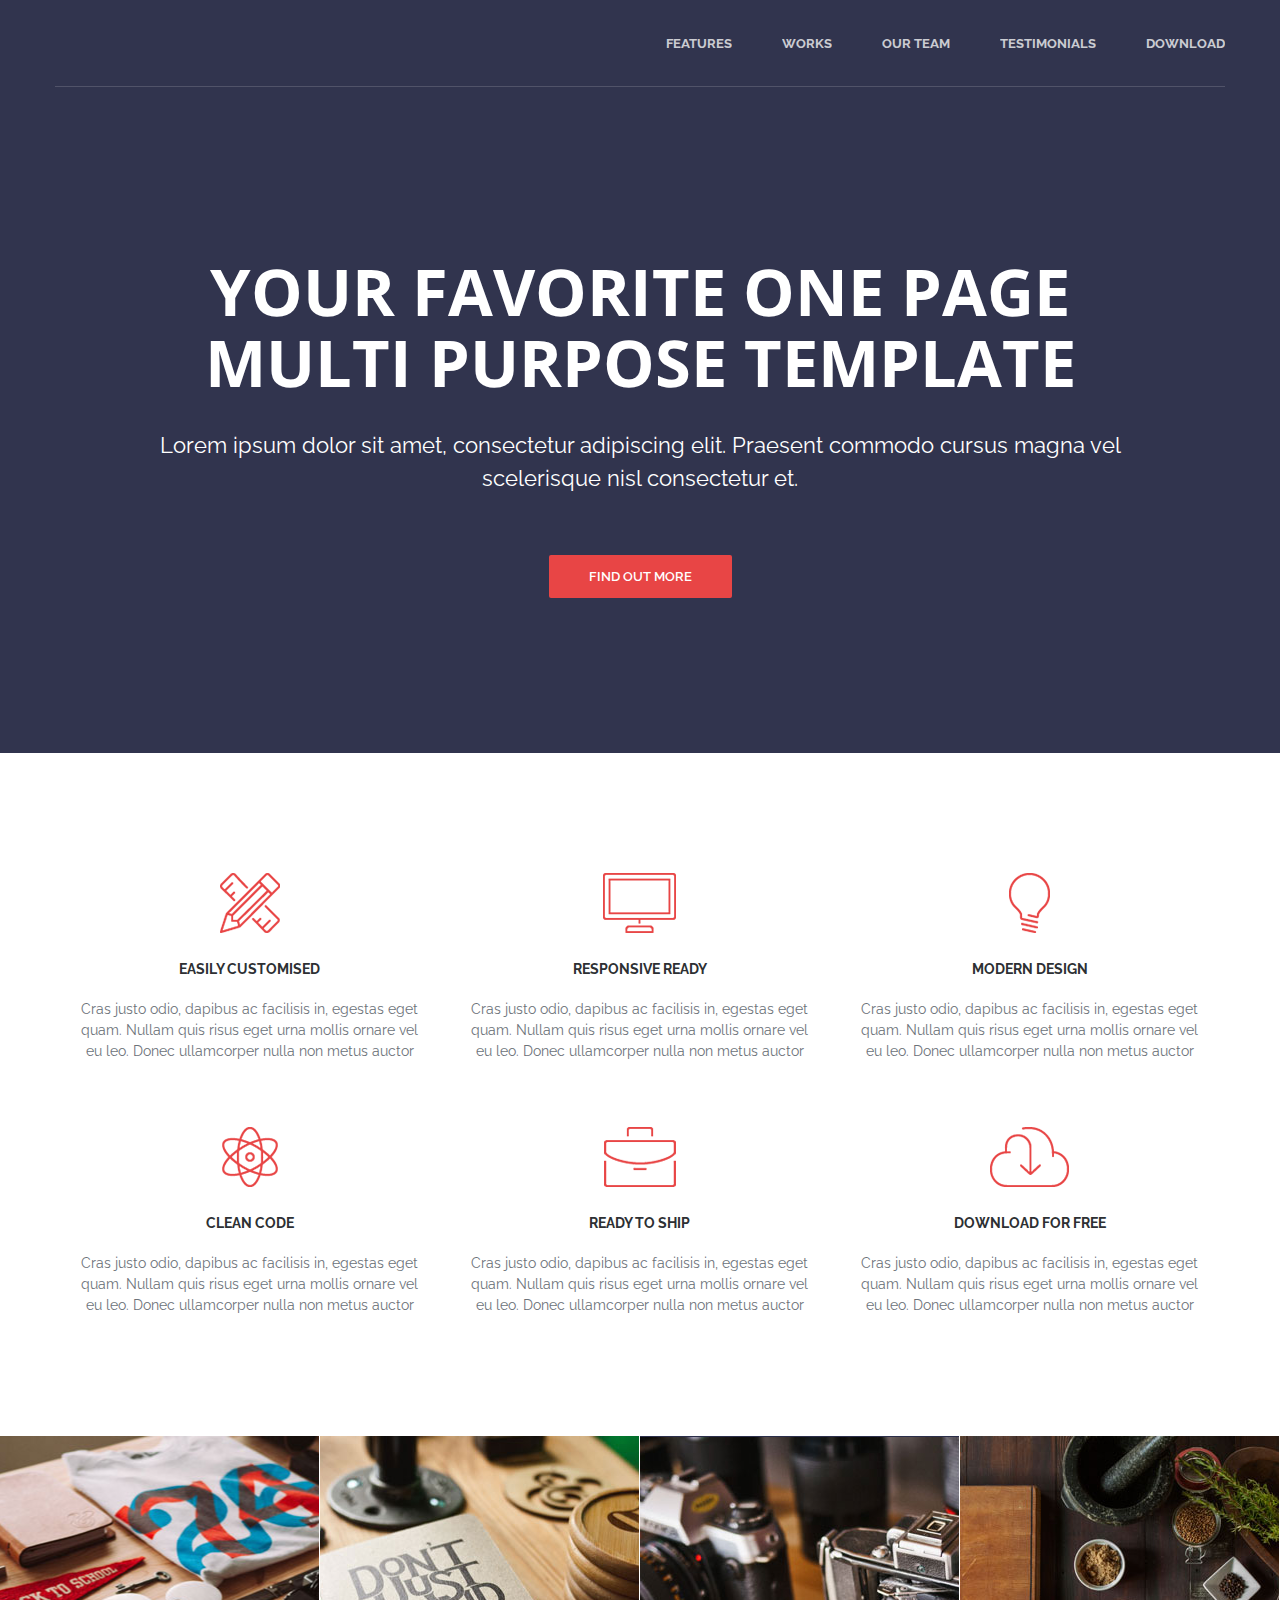
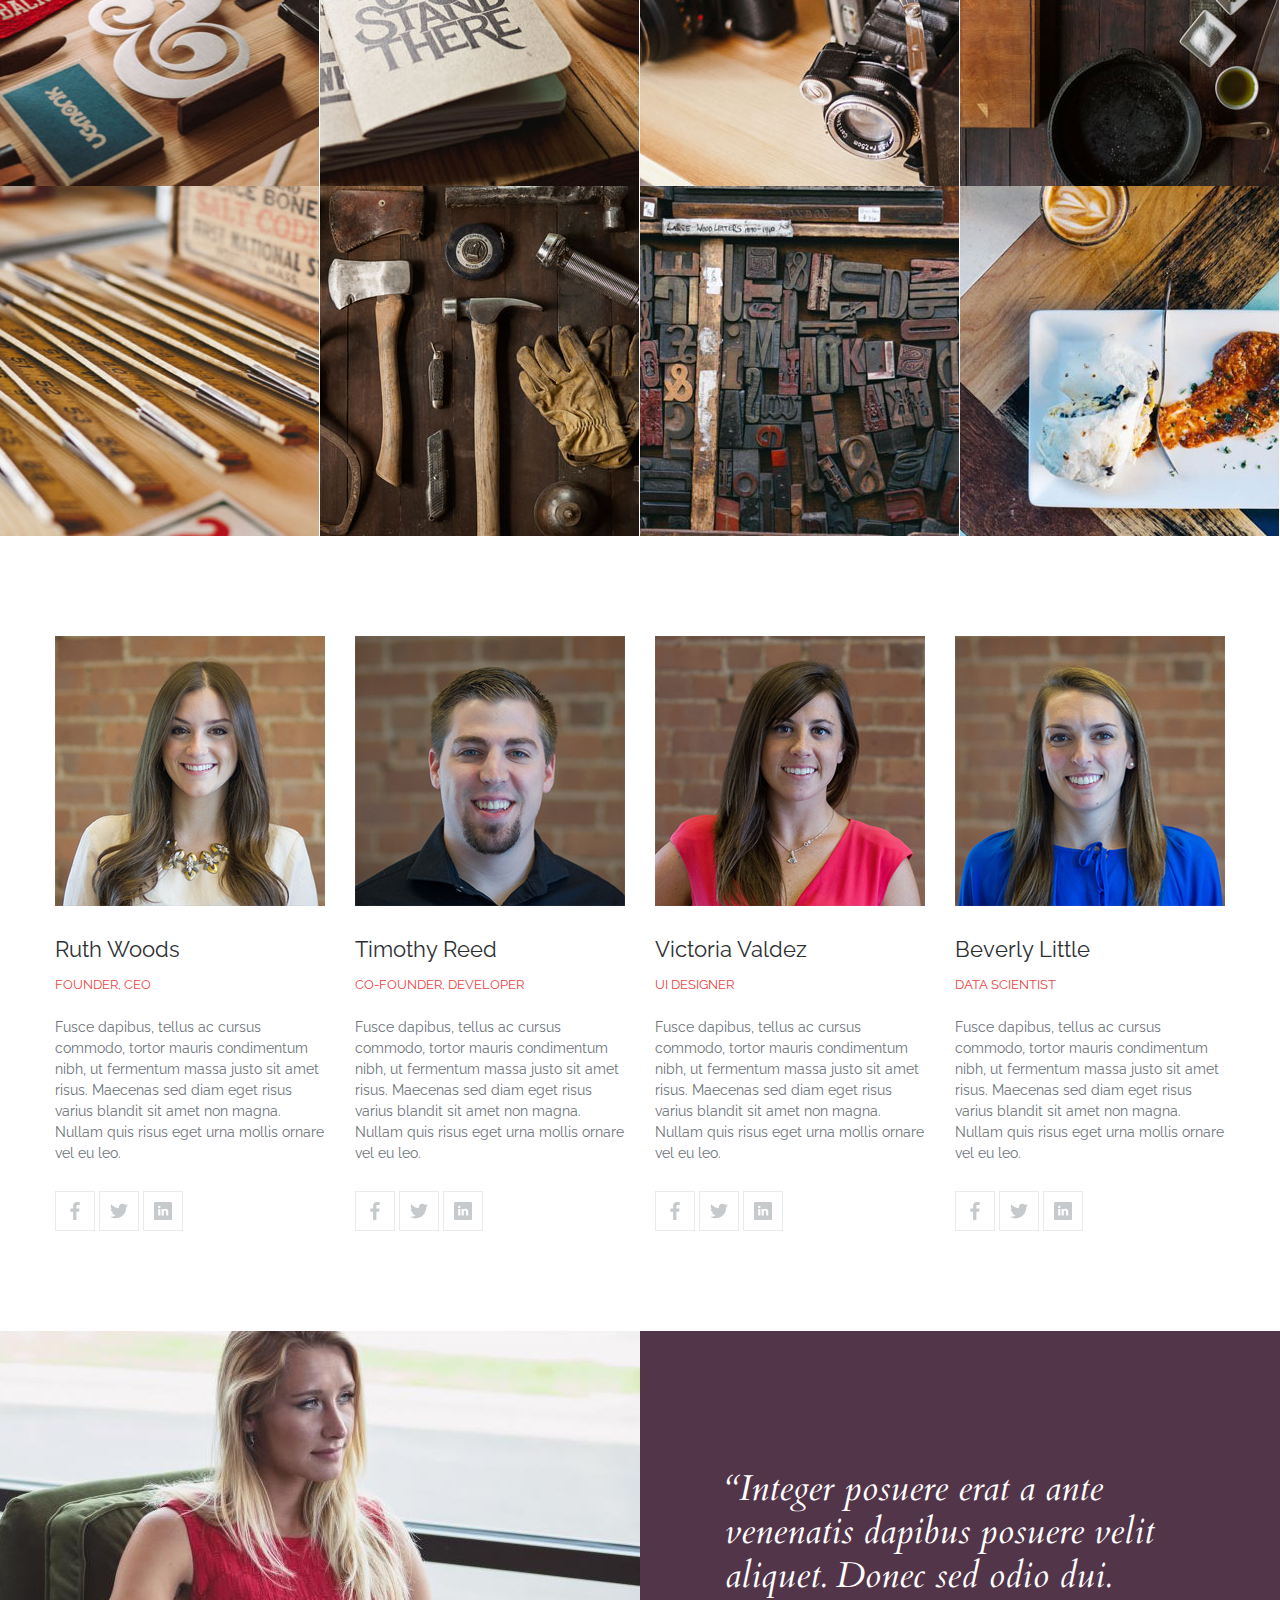
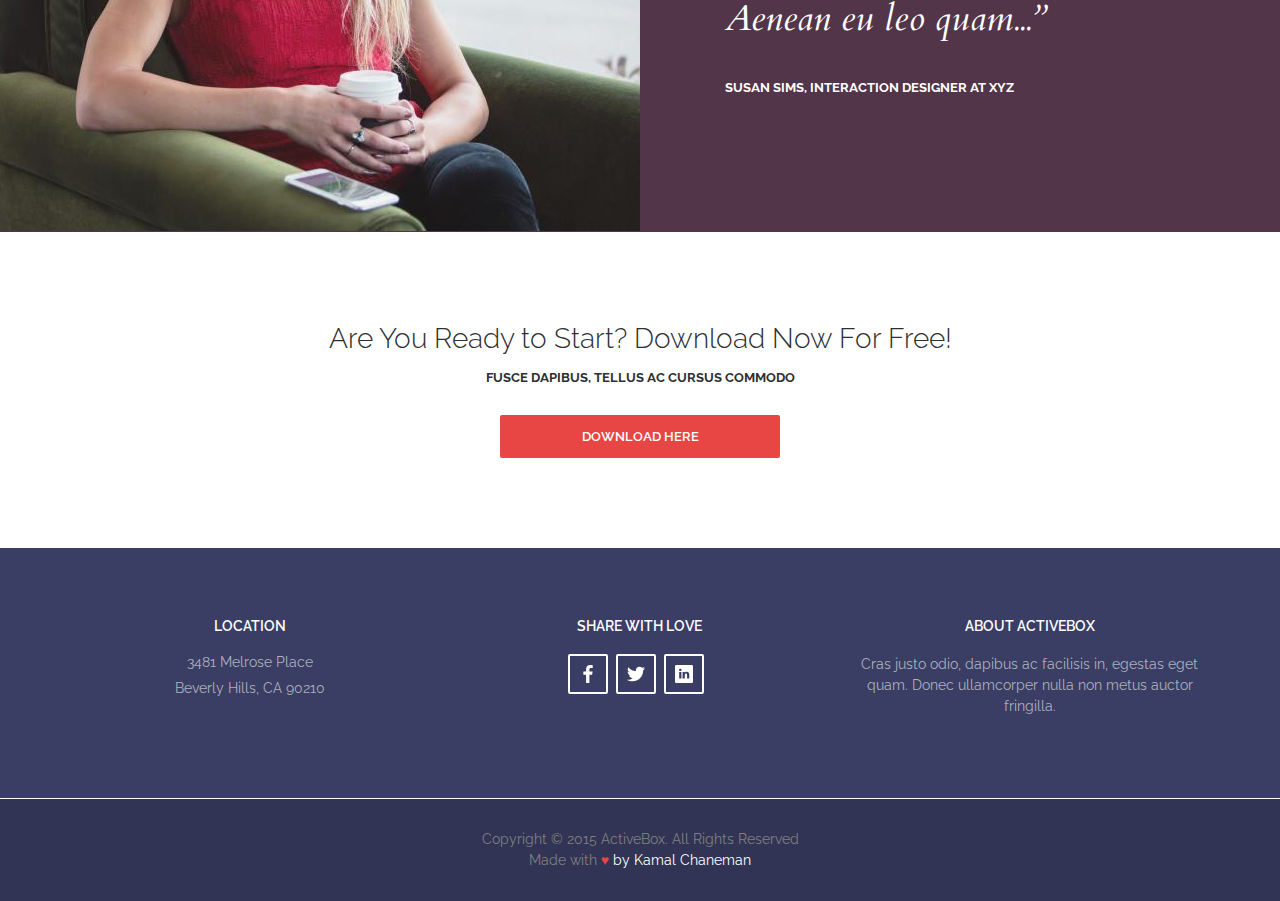
==== commit d591267e: "Finished the template" ====
--- a/index.html
+++ b/index.html
@@ -8,6 +8,8 @@
         <link href="https://fonts.googleapis.com/css2?family=Open+Sans:wght@700&family=Raleway:wght@400;600;700&display=swap" rel="stylesheet">
         <link rel="preconnect" href="https://fonts.gstatic.com">
         <link href="https://fonts.googleapis.com/css2?family=Cardo:ital@1&display=swap" rel="stylesheet">
+        <link rel="preconnect" href="https://fonts.gstatic.com">
+        <link href="https://fonts.googleapis.com/css2?family=Raleway:wght@300&display=swap" rel="stylesheet">
     </head>
     <body>
 
@@ -340,5 +342,74 @@
             </div> <!-- /. container -->
         </div> <!-- /.testimonials -->
 
+
+        <!-- DOWNLOAD -->
+
+        <div class="download">
+            <div class="container">
+                <h3 class="download_title">Are You Ready to Start? Download Now For Free!</h3>
+                <div class="download_subtitle">Fusce dapibus, tellus ac cursus commodo</div>
+                <a href="#" class="button button--red button--long">Download Here</a>
+            </div>
+        </div>
+
+
+        <!-- FOOTER -->
+
+        <div class="footer">
+            <div class="container">
+                <div class="footer_items">
+                    <div class="footer_item">
+                        <div class="title">Location</div>
+                        <div class="footer_text">
+                            <p>3481 Melrose Place</p>
+                            <p>Beverly Hills, CA 90210</p>
+                        </div>
+                    </div>
+                    <div class="footer_item">
+                        <div class="title">Share With Love</div>
+                        <div class="share">
+                            <a href="" class="connection_item" target="_blank">
+                                <svg class="connection_icon">
+                                    <use xlink:href="#facebook">
+                                    </use>
+                                </svg>
+                            </a>
+
+                            <a href="" class="connection_item" target="_blank">
+                                <svg class="connection_icon">
+                                    <use xlink:href="#twitter">
+                                    </use>
+                                </svg>
+                            </a>
+
+                            <a href="" class="connection_item" target="_blank">
+                                <svg class="connection_icon">
+                                    <use xlink:href="#linkedin">
+                                    </use>
+                                </svg>
+                            </a>
+                        </div>
+                    </div>
+                    <div class="footer_item">
+                        <div class="title">About ActiveBox</div>
+                        <div class="about_text">
+                            Cras justo odio, dapibus ac facilisis in, egestas eget quam. 
+                            Donec ullamcorper nulla non metus auctor fringilla.
+                        </div>
+                    </div>
+                </div>
+            </div>
+
+            <div class="footer_copyright">
+                <div class="container">
+                    <div class="copyright_text">
+                        <div>Copyright © 2015 ActiveBox. All Rights Reserved</div>
+                        <div>Made with <span style="color: #e84545; ">♥</span> <span>by Kamal Chaneman</span></div>
+                    </div>
+                </div>
+            </div>
+        </div>
+
     </body>
 </html>--- a/style.css
+++ b/style.css
@@ -132,11 +132,15 @@
     border: 0;
     cursor: pointer;
     transition: background-color .1s linear;
-
+    text-align: center;
 }
 
 .button--red {
     background-color: #e84545;
+}
+
+.button--long {
+    min-width: 280px;
 }
 
 .button--red:hover {
@@ -320,7 +324,7 @@
 }
 
 .connection_item:hover .connection_icon {
-    fill: #e84545;
+    fill: #000;
 }
 
 .connection_icon {
@@ -388,3 +392,108 @@
     transform: translateY(-50%);
 }
 
+
+/* Download */
+
+.download {
+    margin: 90px 0;
+    text-align: center;
+}
+
+.download_title {
+    font-size: 28px;
+    font-family: 'Raleway', sans-serif;
+    font-weight: 300;
+    color: #2d3033;
+    margin-bottom: 15px;
+}
+
+.download_subtitle {
+    color: #2d3033;
+    font-size: 13px;
+    font-family: 'Raleway', sans-serif;
+    margin-bottom: 30px;
+    text-transform: uppercase;
+    font-weight: 700;
+}
+
+
+/* Footer */
+
+.footer {
+    width: 100%;
+    height: 250px;
+    background-color: #3a3e64;
+   
+}
+
+.footer_items {
+    display: flex;
+    justify-content: center;
+    flex-wrap: wrap;
+    padding: 70px 0 85px;
+}
+
+.title {
+    font-family: 'Raleway', sans-serif;
+    font-weight: 600;
+    font-size: 14px;
+    text-transform: uppercase;
+    color: #fff;
+    margin-bottom: 20px;
+}
+
+.footer_item {
+    width: 33.33333%;
+    text-align: center;
+    padding: 0 15px;
+}
+
+.footer_text {
+    color: #afb0bc;
+    font-size: 14px;
+}
+
+.share {
+    display: flex;
+    justify-content: center;
+}
+
+.share .connection_item {
+    background-color: #3a3e64;
+    margin-right: 8px;
+    border: 2px solid #fff;
+    border-radius: 2px;
+    transition: background .2s linear;
+}
+
+.share .connection_icon {
+    fill: #fff;
+}
+
+.share .connection_item:hover {
+    background-color: #fff;
+}
+
+.about_text {
+    color: #afb0bc;
+    line-height: 1.5;
+    font-size: 14px;
+}
+
+.footer_copyright {
+    background-color: #313454;
+    padding: 30px 0;
+    margin-top: -3px;
+}
+
+.copyright_text {
+    font-size: 14px;
+    color: #808080;
+    line-height: 1.5;
+    text-align: center;
+}
+
+.copyright_text span {
+    color: #fff;
+}